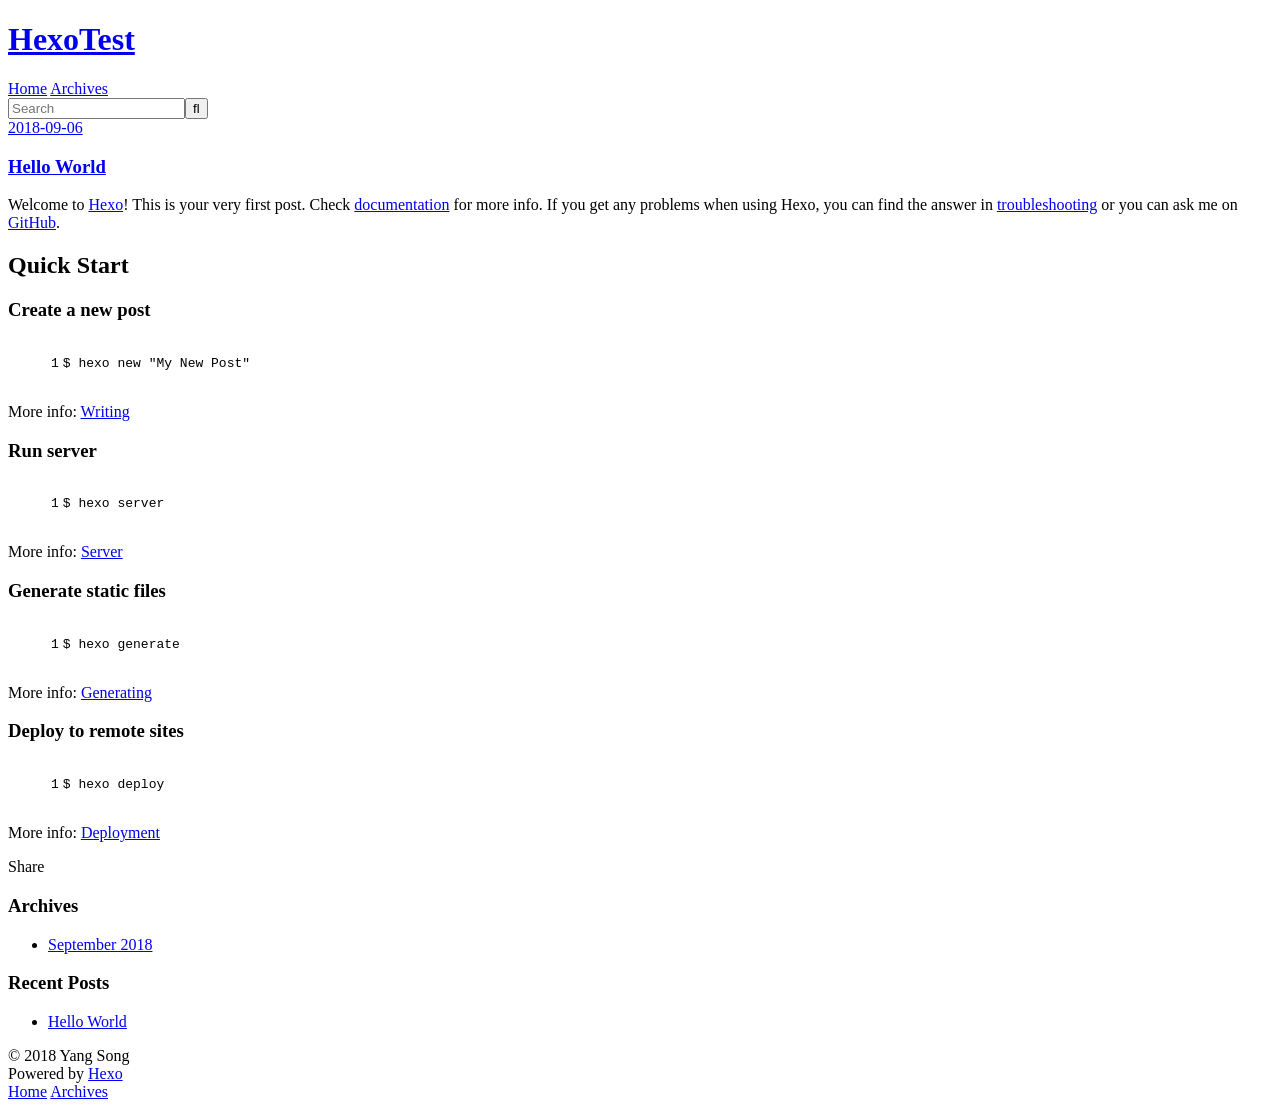
==== index.html @ 9610e52f "Site updated: 2018-09-06 17:56:39" ====
<!DOCTYPE html>
<html>
<head>
  <meta charset="utf-8">
  

  
  <title>HexoTest</title>
  <meta name="viewport" content="width=device-width, initial-scale=1, maximum-scale=1">
  <meta property="og:type" content="website">
<meta property="og:title" content="HexoTest">
<meta property="og:url" content="http://yoursite.com/index.html">
<meta property="og:site_name" content="HexoTest">
<meta property="og:locale" content="default">
<meta name="twitter:card" content="summary">
<meta name="twitter:title" content="HexoTest">
  
    <link rel="alternate" href="/atom.xml" title="HexoTest" type="application/atom+xml">
  
  
    <link rel="icon" href="/favicon.png">
  
  
    <link href="//fonts.googleapis.com/css?family=Source+Code+Pro" rel="stylesheet" type="text/css">
  
  <link rel="stylesheet" href="/css/style.css">
</head>

<body>
  <div id="container">
    <div id="wrap">
      <header id="header">
  <div id="banner"></div>
  <div id="header-outer" class="outer">
    <div id="header-title" class="inner">
      <h1 id="logo-wrap">
        <a href="/" id="logo">HexoTest</a>
      </h1>
      
    </div>
    <div id="header-inner" class="inner">
      <nav id="main-nav">
        <a id="main-nav-toggle" class="nav-icon"></a>
        
          <a class="main-nav-link" href="/">Home</a>
        
          <a class="main-nav-link" href="/archives">Archives</a>
        
      </nav>
      <nav id="sub-nav">
        
          <a id="nav-rss-link" class="nav-icon" href="/atom.xml" title="RSS Feed"></a>
        
        <a id="nav-search-btn" class="nav-icon" title="Search"></a>
      </nav>
      <div id="search-form-wrap">
        <form action="//google.com/search" method="get" accept-charset="UTF-8" class="search-form"><input type="search" name="q" class="search-form-input" placeholder="Search"><button type="submit" class="search-form-submit">&#xF002;</button><input type="hidden" name="sitesearch" value="http://yoursite.com"></form>
      </div>
    </div>
  </div>
</header>
      <div class="outer">
        <section id="main">
  
    <article id="post-hello-world" class="article article-type-post" itemscope itemprop="blogPost">
  <div class="article-meta">
    <a href="/2018/09/06/hello-world/" class="article-date">
  <time datetime="2018-09-06T09:33:20.088Z" itemprop="datePublished">2018-09-06</time>
</a>
    
  </div>
  <div class="article-inner">
    
    
      <header class="article-header">
        
  
    <h1 itemprop="name">
      <a class="article-title" href="/2018/09/06/hello-world/">Hello World</a>
    </h1>
  

      </header>
    
    <div class="article-entry" itemprop="articleBody">
      
        <p>Welcome to <a href="https://hexo.io/" target="_blank" rel="noopener">Hexo</a>! This is your very first post. Check <a href="https://hexo.io/docs/" target="_blank" rel="noopener">documentation</a> for more info. If you get any problems when using Hexo, you can find the answer in <a href="https://hexo.io/docs/troubleshooting.html" target="_blank" rel="noopener">troubleshooting</a> or you can ask me on <a href="https://github.com/hexojs/hexo/issues" target="_blank" rel="noopener">GitHub</a>.</p>
<h2 id="Quick-Start"><a href="#Quick-Start" class="headerlink" title="Quick Start"></a>Quick Start</h2><h3 id="Create-a-new-post"><a href="#Create-a-new-post" class="headerlink" title="Create a new post"></a>Create a new post</h3><figure class="highlight bash"><table><tr><td class="gutter"><pre><span class="line">1</span><br></pre></td><td class="code"><pre><span class="line">$ hexo new <span class="string">"My New Post"</span></span><br></pre></td></tr></table></figure>
<p>More info: <a href="https://hexo.io/docs/writing.html" target="_blank" rel="noopener">Writing</a></p>
<h3 id="Run-server"><a href="#Run-server" class="headerlink" title="Run server"></a>Run server</h3><figure class="highlight bash"><table><tr><td class="gutter"><pre><span class="line">1</span><br></pre></td><td class="code"><pre><span class="line">$ hexo server</span><br></pre></td></tr></table></figure>
<p>More info: <a href="https://hexo.io/docs/server.html" target="_blank" rel="noopener">Server</a></p>
<h3 id="Generate-static-files"><a href="#Generate-static-files" class="headerlink" title="Generate static files"></a>Generate static files</h3><figure class="highlight bash"><table><tr><td class="gutter"><pre><span class="line">1</span><br></pre></td><td class="code"><pre><span class="line">$ hexo generate</span><br></pre></td></tr></table></figure>
<p>More info: <a href="https://hexo.io/docs/generating.html" target="_blank" rel="noopener">Generating</a></p>
<h3 id="Deploy-to-remote-sites"><a href="#Deploy-to-remote-sites" class="headerlink" title="Deploy to remote sites"></a>Deploy to remote sites</h3><figure class="highlight bash"><table><tr><td class="gutter"><pre><span class="line">1</span><br></pre></td><td class="code"><pre><span class="line">$ hexo deploy</span><br></pre></td></tr></table></figure>
<p>More info: <a href="https://hexo.io/docs/deployment.html" target="_blank" rel="noopener">Deployment</a></p>

      
    </div>
    <footer class="article-footer">
      <a data-url="http://yoursite.com/2018/09/06/hello-world/" data-id="cjlqed3cf0000m0ukn8zq9hd7" class="article-share-link">Share</a>
      
      
    </footer>
  </div>
  
</article>


  


</section>
        
          <aside id="sidebar">
  
    

  
    

  
    
  
    
  <div class="widget-wrap">
    <h3 class="widget-title">Archives</h3>
    <div class="widget">
      <ul class="archive-list"><li class="archive-list-item"><a class="archive-list-link" href="/archives/2018/09/">September 2018</a></li></ul>
    </div>
  </div>


  
    
  <div class="widget-wrap">
    <h3 class="widget-title">Recent Posts</h3>
    <div class="widget">
      <ul>
        
          <li>
            <a href="/2018/09/06/hello-world/">Hello World</a>
          </li>
        
      </ul>
    </div>
  </div>

  
</aside>
        
      </div>
      <footer id="footer">
  
  <div class="outer">
    <div id="footer-info" class="inner">
      &copy; 2018 Yang Song<br>
      Powered by <a href="http://hexo.io/" target="_blank">Hexo</a>
    </div>
  </div>
</footer>
    </div>
    <nav id="mobile-nav">
  
    <a href="/" class="mobile-nav-link">Home</a>
  
    <a href="/archives" class="mobile-nav-link">Archives</a>
  
</nav>
    

<script src="//ajax.googleapis.com/ajax/libs/jquery/2.0.3/jquery.min.js"></script>


  <link rel="stylesheet" href="/fancybox/jquery.fancybox.css">
  <script src="/fancybox/jquery.fancybox.pack.js"></script>


<script src="/js/script.js"></script>



  </div>
</body>
</html>
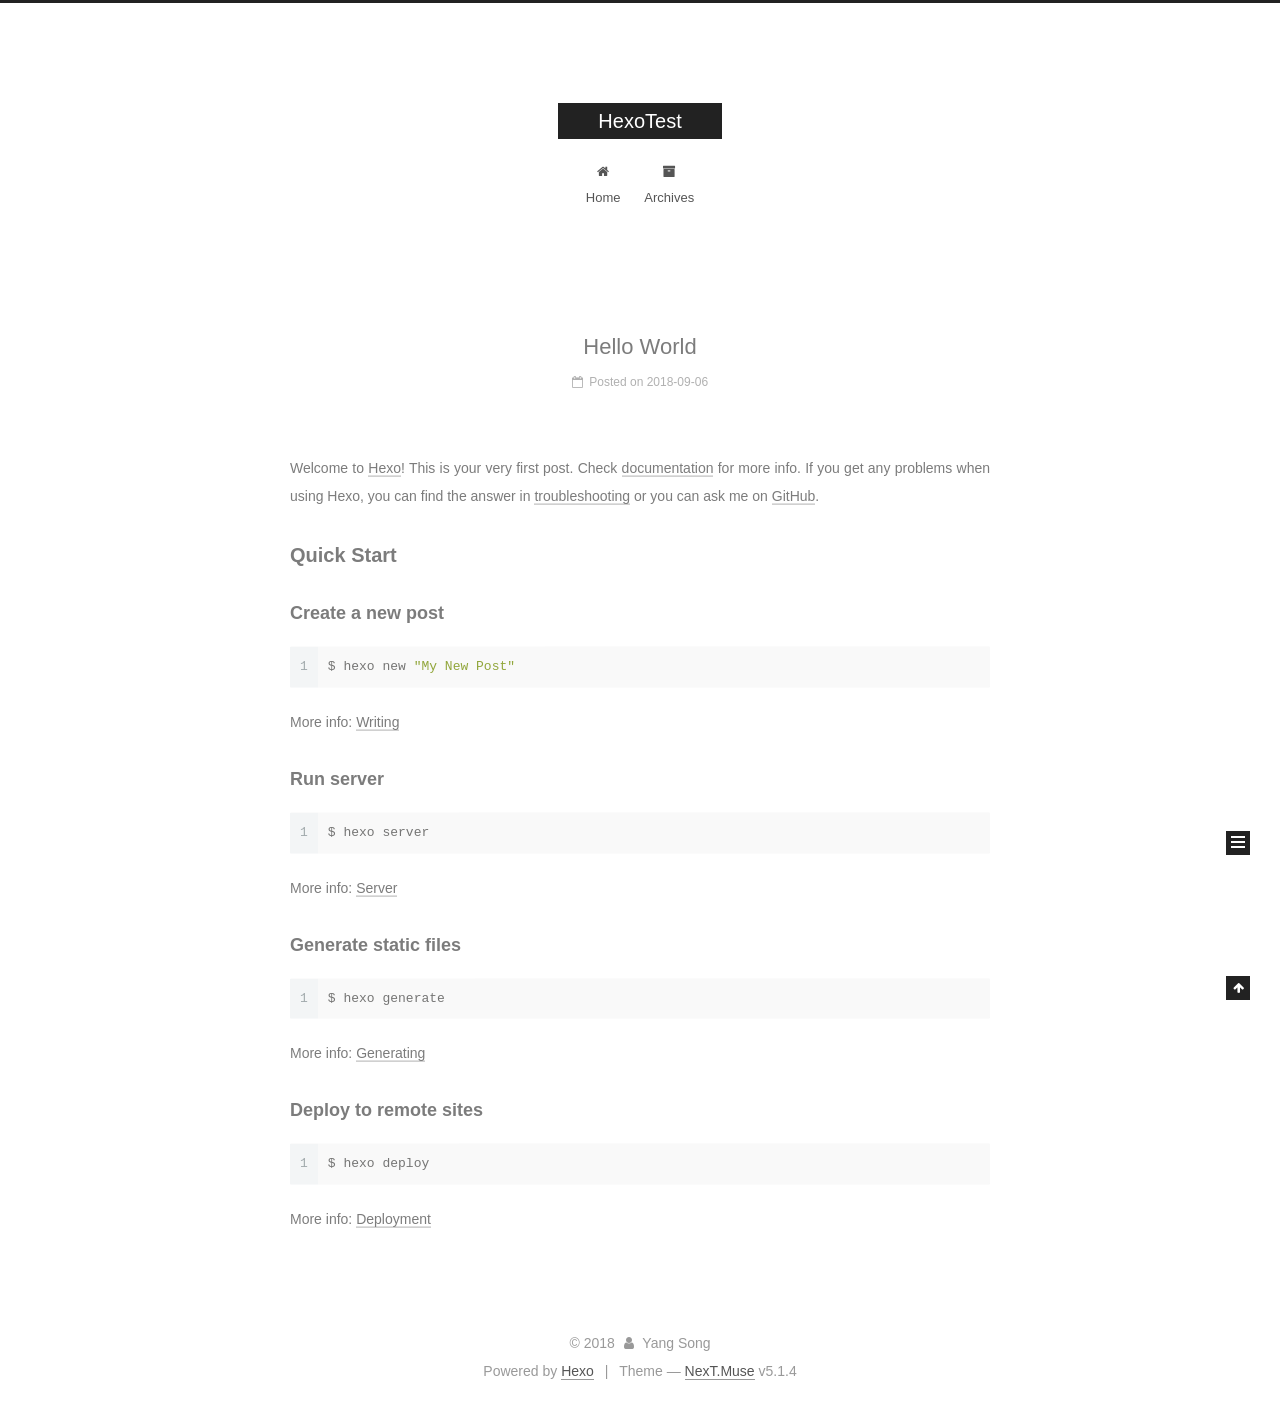
==== commit bf7e9d87: "Site updated: 2018-09-06 18:01:50" ====
--- a/index.html
+++ b/index.html
@@ -1,90 +1,306 @@
 <!DOCTYPE html>
-<html>
+
+
+
+  
+
+
+<html class="theme-next muse use-motion" lang="">
 <head>
-  <meta charset="utf-8">
-  
-
-  
-  <title>HexoTest</title>
-  <meta name="viewport" content="width=device-width, initial-scale=1, maximum-scale=1">
-  <meta property="og:type" content="website">
+  <meta charset="UTF-8"/>
+<meta http-equiv="X-UA-Compatible" content="IE=edge" />
+<meta name="viewport" content="width=device-width, initial-scale=1, maximum-scale=1"/>
+<meta name="theme-color" content="#222">
+
+
+
+
+
+
+
+
+
+<meta http-equiv="Cache-Control" content="no-transform" />
+<meta http-equiv="Cache-Control" content="no-siteapp" />
+
+
+
+
+
+
+
+
+
+
+
+
+
+
+
+
+  
+  
+  <link href="/lib/fancybox/source/jquery.fancybox.css?v=2.1.5" rel="stylesheet" type="text/css" />
+
+
+
+
+
+
+
+<link href="/lib/font-awesome/css/font-awesome.min.css?v=4.6.2" rel="stylesheet" type="text/css" />
+
+<link href="/css/main.css?v=5.1.4" rel="stylesheet" type="text/css" />
+
+
+  <link rel="apple-touch-icon" sizes="180x180" href="/images/apple-touch-icon-next.png?v=5.1.4">
+
+
+  <link rel="icon" type="image/png" sizes="32x32" href="/images/favicon-32x32-next.png?v=5.1.4">
+
+
+  <link rel="icon" type="image/png" sizes="16x16" href="/images/favicon-16x16-next.png?v=5.1.4">
+
+
+  <link rel="mask-icon" href="/images/logo.svg?v=5.1.4" color="#222">
+
+
+
+
+
+  <meta name="keywords" content="Hexo, NexT" />
+
+
+
+
+
+
+
+
+
+
+<meta property="og:type" content="website">
 <meta property="og:title" content="HexoTest">
 <meta property="og:url" content="http://yoursite.com/index.html">
 <meta property="og:site_name" content="HexoTest">
 <meta property="og:locale" content="default">
 <meta name="twitter:card" content="summary">
 <meta name="twitter:title" content="HexoTest">
-  
-    <link rel="alternate" href="/atom.xml" title="HexoTest" type="application/atom+xml">
-  
-  
-    <link rel="icon" href="/favicon.png">
-  
-  
-    <link href="//fonts.googleapis.com/css?family=Source+Code+Pro" rel="stylesheet" type="text/css">
-  
-  <link rel="stylesheet" href="/css/style.css">
+
+
+
+<script type="text/javascript" id="hexo.configurations">
+  var NexT = window.NexT || {};
+  var CONFIG = {
+    root: '/',
+    scheme: 'Muse',
+    version: '5.1.4',
+    sidebar: {"position":"left","display":"post","offset":12,"b2t":false,"scrollpercent":false,"onmobile":false},
+    fancybox: true,
+    tabs: true,
+    motion: {"enable":true,"async":false,"transition":{"post_block":"fadeIn","post_header":"slideDownIn","post_body":"slideDownIn","coll_header":"slideLeftIn","sidebar":"slideUpIn"}},
+    duoshuo: {
+      userId: '0',
+      author: 'Author'
+    },
+    algolia: {
+      applicationID: '',
+      apiKey: '',
+      indexName: '',
+      hits: {"per_page":10},
+      labels: {"input_placeholder":"Search for Posts","hits_empty":"We didn't find any results for the search: ${query}","hits_stats":"${hits} results found in ${time} ms"}
+    }
+  };
+</script>
+
+
+
+  <link rel="canonical" href="http://yoursite.com/"/>
+
+
+
+
+
+  <title>HexoTest</title>
+  
+
+
+
+
+
+
+
+
 </head>
 
-<body>
-  <div id="container">
-    <div id="wrap">
-      <header id="header">
-  <div id="banner"></div>
-  <div id="header-outer" class="outer">
-    <div id="header-title" class="inner">
-      <h1 id="logo-wrap">
-        <a href="/" id="logo">HexoTest</a>
-      </h1>
-      
+<body itemscope itemtype="http://schema.org/WebPage" lang="default">
+
+  
+  
+    
+  
+
+  <div class="container sidebar-position-left 
+  page-home">
+    <div class="headband"></div>
+
+    <header id="header" class="header" itemscope itemtype="http://schema.org/WPHeader">
+      <div class="header-inner"><div class="site-brand-wrapper">
+  <div class="site-meta ">
+    
+
+    <div class="custom-logo-site-title">
+      <a href="/"  class="brand" rel="start">
+        <span class="logo-line-before"><i></i></span>
+        <span class="site-title">HexoTest</span>
+        <span class="logo-line-after"><i></i></span>
+      </a>
     </div>
-    <div id="header-inner" class="inner">
-      <nav id="main-nav">
-        <a id="main-nav-toggle" class="nav-icon"></a>
-        
-          <a class="main-nav-link" href="/">Home</a>
-        
-          <a class="main-nav-link" href="/archives">Archives</a>
-        
-      </nav>
-      <nav id="sub-nav">
-        
-          <a id="nav-rss-link" class="nav-icon" href="/atom.xml" title="RSS Feed"></a>
-        
-        <a id="nav-search-btn" class="nav-icon" title="Search"></a>
-      </nav>
-      <div id="search-form-wrap">
-        <form action="//google.com/search" method="get" accept-charset="UTF-8" class="search-form"><input type="search" name="q" class="search-form-input" placeholder="Search"><button type="submit" class="search-form-submit">&#xF002;</button><input type="hidden" name="sitesearch" value="http://yoursite.com"></form>
-      </div>
-    </div>
+      
+        <p class="site-subtitle"></p>
+      
   </div>
-</header>
-      <div class="outer">
-        <section id="main">
-  
-    <article id="post-hello-world" class="article article-type-post" itemscope itemprop="blogPost">
-  <div class="article-meta">
-    <a href="/2018/09/06/hello-world/" class="article-date">
-  <time datetime="2018-09-06T09:33:20.088Z" itemprop="datePublished">2018-09-06</time>
-</a>
-    
+
+  <div class="site-nav-toggle">
+    <button>
+      <span class="btn-bar"></span>
+      <span class="btn-bar"></span>
+      <span class="btn-bar"></span>
+    </button>
   </div>
-  <div class="article-inner">
-    
-    
-      <header class="article-header">
-        
-  
-    <h1 itemprop="name">
-      <a class="article-title" href="/2018/09/06/hello-world/">Hello World</a>
-    </h1>
-  
-
+</div>
+
+<nav class="site-nav">
+  
+
+  
+    <ul id="menu" class="menu">
+      
+        
+        <li class="menu-item menu-item-home">
+          <a href="/" rel="section">
+            
+              <i class="menu-item-icon fa fa-fw fa-home"></i> <br />
+            
+            Home
+          </a>
+        </li>
+      
+        
+        <li class="menu-item menu-item-archives">
+          <a href="/archives/" rel="section">
+            
+              <i class="menu-item-icon fa fa-fw fa-archive"></i> <br />
+            
+            Archives
+          </a>
+        </li>
+      
+
+      
+    </ul>
+  
+
+  
+</nav>
+
+
+
+ </div>
+    </header>
+
+    <main id="main" class="main">
+      <div class="main-inner">
+        <div class="content-wrap">
+          <div id="content" class="content">
+            
+  <section id="posts" class="posts-expand">
+    
+      
+
+  
+
+  
+  
+  
+
+  <article class="post post-type-normal" itemscope itemtype="http://schema.org/Article">
+  
+  
+  
+  <div class="post-block">
+    <link itemprop="mainEntityOfPage" href="http://yoursite.com/2018/09/06/hello-world/">
+
+    <span hidden itemprop="author" itemscope itemtype="http://schema.org/Person">
+      <meta itemprop="name" content="Yang Song">
+      <meta itemprop="description" content="">
+      <meta itemprop="image" content="/images/avatar.gif">
+    </span>
+
+    <span hidden itemprop="publisher" itemscope itemtype="http://schema.org/Organization">
+      <meta itemprop="name" content="HexoTest">
+    </span>
+
+    
+      <header class="post-header">
+
+        
+        
+          <h1 class="post-title" itemprop="name headline">
+                
+                <a class="post-title-link" href="/2018/09/06/hello-world/" itemprop="url">Hello World</a></h1>
+        
+
+        <div class="post-meta">
+          <span class="post-time">
+            
+              <span class="post-meta-item-icon">
+                <i class="fa fa-calendar-o"></i>
+              </span>
+              
+                <span class="post-meta-item-text">Posted on</span>
+              
+              <time title="Post created" itemprop="dateCreated datePublished" datetime="2018-09-06T17:33:20+08:00">
+                2018-09-06
+              </time>
+            
+
+            
+
+            
+          </span>
+
+          
+
+          
+            
+          
+
+          
+          
+
+          
+
+          
+
+          
+
+        </div>
       </header>
     
-    <div class="article-entry" itemprop="articleBody">
-      
-        <p>Welcome to <a href="https://hexo.io/" target="_blank" rel="noopener">Hexo</a>! This is your very first post. Check <a href="https://hexo.io/docs/" target="_blank" rel="noopener">documentation</a> for more info. If you get any problems when using Hexo, you can find the answer in <a href="https://hexo.io/docs/troubleshooting.html" target="_blank" rel="noopener">troubleshooting</a> or you can ask me on <a href="https://github.com/hexojs/hexo/issues" target="_blank" rel="noopener">GitHub</a>.</p>
+
+    
+    
+    
+    <div class="post-body" itemprop="articleBody">
+
+      
+      
+
+      
+        
+          
+            <p>Welcome to <a href="https://hexo.io/" target="_blank" rel="noopener">Hexo</a>! This is your very first post. Check <a href="https://hexo.io/docs/" target="_blank" rel="noopener">documentation</a> for more info. If you get any problems when using Hexo, you can find the answer in <a href="https://hexo.io/docs/troubleshooting.html" target="_blank" rel="noopener">troubleshooting</a> or you can ask me on <a href="https://github.com/hexojs/hexo/issues" target="_blank" rel="noopener">GitHub</a>.</p>
 <h2 id="Quick-Start"><a href="#Quick-Start" class="headerlink" title="Quick Start"></a>Quick Start</h2><h3 id="Create-a-new-post"><a href="#Create-a-new-post" class="headerlink" title="Create a new post"></a>Create a new post</h3><figure class="highlight bash"><table><tr><td class="gutter"><pre><span class="line">1</span><br></pre></td><td class="code"><pre><span class="line">$ hexo new <span class="string">"My New Post"</span></span><br></pre></td></tr></table></figure>
 <p>More info: <a href="https://hexo.io/docs/writing.html" target="_blank" rel="noopener">Writing</a></p>
 <h3 id="Run-server"><a href="#Run-server" class="headerlink" title="Run server"></a>Run server</h3><figure class="highlight bash"><table><tr><td class="gutter"><pre><span class="line">1</span><br></pre></td><td class="code"><pre><span class="line">$ hexo server</span><br></pre></td></tr></table></figure>
@@ -94,91 +310,307 @@
 <h3 id="Deploy-to-remote-sites"><a href="#Deploy-to-remote-sites" class="headerlink" title="Deploy to remote sites"></a>Deploy to remote sites</h3><figure class="highlight bash"><table><tr><td class="gutter"><pre><span class="line">1</span><br></pre></td><td class="code"><pre><span class="line">$ hexo deploy</span><br></pre></td></tr></table></figure>
 <p>More info: <a href="https://hexo.io/docs/deployment.html" target="_blank" rel="noopener">Deployment</a></p>
 
+          
+        
       
     </div>
-    <footer class="article-footer">
-      <a data-url="http://yoursite.com/2018/09/06/hello-world/" data-id="cjlqed3cf0000m0ukn8zq9hd7" class="article-share-link">Share</a>
-      
+    
+    
+    
+
+    
+
+    
+
+    
+
+    <footer class="post-footer">
+      
+
+      
+
+      
+
+      
+      
+        <div class="post-eof"></div>
       
     </footer>
   </div>
   
-</article>
-
-
-  
-
-
-</section>
-        
-          <aside id="sidebar">
-  
-    
-
-  
-    
-
-  
-    
-  
-    
-  <div class="widget-wrap">
-    <h3 class="widget-title">Archives</h3>
-    <div class="widget">
-      <ul class="archive-list"><li class="archive-list-item"><a class="archive-list-link" href="/archives/2018/09/">September 2018</a></li></ul>
+  
+  
+  </article>
+
+
+    
+  </section>
+
+  
+
+
+          </div>
+          
+
+
+          
+
+        </div>
+        
+          
+  
+  <div class="sidebar-toggle">
+    <div class="sidebar-toggle-line-wrap">
+      <span class="sidebar-toggle-line sidebar-toggle-line-first"></span>
+      <span class="sidebar-toggle-line sidebar-toggle-line-middle"></span>
+      <span class="sidebar-toggle-line sidebar-toggle-line-last"></span>
     </div>
   </div>
 
-
-  
-    
-  <div class="widget-wrap">
-    <h3 class="widget-title">Recent Posts</h3>
-    <div class="widget">
-      <ul>
-        
-          <li>
-            <a href="/2018/09/06/hello-world/">Hello World</a>
-          </li>
-        
-      </ul>
+  <aside id="sidebar" class="sidebar">
+    
+    <div class="sidebar-inner">
+
+      
+
+      
+
+      <section class="site-overview-wrap sidebar-panel sidebar-panel-active">
+        <div class="site-overview">
+          <div class="site-author motion-element" itemprop="author" itemscope itemtype="http://schema.org/Person">
+            
+              <p class="site-author-name" itemprop="name">Yang Song</p>
+              <p class="site-description motion-element" itemprop="description"></p>
+          </div>
+
+          <nav class="site-state motion-element">
+
+            
+              <div class="site-state-item site-state-posts">
+              
+                <a href="/archives/">
+              
+                  <span class="site-state-item-count">1</span>
+                  <span class="site-state-item-name">posts</span>
+                </a>
+              </div>
+            
+
+            
+
+            
+
+          </nav>
+
+          
+
+          
+
+          
+          
+
+          
+          
+
+          
+
+        </div>
+      </section>
+
+      
+
+      
+
     </div>
+  </aside>
+
+
+        
+      </div>
+    </main>
+
+    <footer id="footer" class="footer">
+      <div class="footer-inner">
+        <div class="copyright">&copy; <span itemprop="copyrightYear">2018</span>
+  <span class="with-love">
+    <i class="fa fa-user"></i>
+  </span>
+  <span class="author" itemprop="copyrightHolder">Yang Song</span>
+
+  
+</div>
+
+
+  <div class="powered-by">Powered by <a class="theme-link" target="_blank" href="https://hexo.io">Hexo</a></div>
+
+
+
+  <span class="post-meta-divider">|</span>
+
+
+
+  <div class="theme-info">Theme &mdash; <a class="theme-link" target="_blank" href="https://github.com/iissnan/hexo-theme-next">NexT.Muse</a> v5.1.4</div>
+
+
+
+
+        
+
+
+
+
+
+
+
+        
+      </div>
+    </footer>
+
+    
+      <div class="back-to-top">
+        <i class="fa fa-arrow-up"></i>
+        
+      </div>
+    
+
+    
+
   </div>
 
   
-</aside>
-        
-      </div>
-      <footer id="footer">
-  
-  <div class="outer">
-    <div id="footer-info" class="inner">
-      &copy; 2018 Yang Song<br>
-      Powered by <a href="http://hexo.io/" target="_blank">Hexo</a>
-    </div>
-  </div>
-</footer>
-    </div>
-    <nav id="mobile-nav">
-  
-    <a href="/" class="mobile-nav-link">Home</a>
-  
-    <a href="/archives" class="mobile-nav-link">Archives</a>
-  
-</nav>
-    
-
-<script src="//ajax.googleapis.com/ajax/libs/jquery/2.0.3/jquery.min.js"></script>
-
-
-  <link rel="stylesheet" href="/fancybox/jquery.fancybox.css">
-  <script src="/fancybox/jquery.fancybox.pack.js"></script>
-
-
-<script src="/js/script.js"></script>
-
-
-
-  </div>
+
+<script type="text/javascript">
+  if (Object.prototype.toString.call(window.Promise) !== '[object Function]') {
+    window.Promise = null;
+  }
+</script>
+
+
+
+
+
+
+
+
+
+  
+
+
+
+
+
+
+
+
+
+
+
+
+  
+  
+    <script type="text/javascript" src="/lib/jquery/index.js?v=2.1.3"></script>
+  
+
+  
+  
+    <script type="text/javascript" src="/lib/fastclick/lib/fastclick.min.js?v=1.0.6"></script>
+  
+
+  
+  
+    <script type="text/javascript" src="/lib/jquery_lazyload/jquery.lazyload.js?v=1.9.7"></script>
+  
+
+  
+  
+    <script type="text/javascript" src="/lib/velocity/velocity.min.js?v=1.2.1"></script>
+  
+
+  
+  
+    <script type="text/javascript" src="/lib/velocity/velocity.ui.min.js?v=1.2.1"></script>
+  
+
+  
+  
+    <script type="text/javascript" src="/lib/fancybox/source/jquery.fancybox.pack.js?v=2.1.5"></script>
+  
+
+
+  
+
+
+  <script type="text/javascript" src="/js/src/utils.js?v=5.1.4"></script>
+
+  <script type="text/javascript" src="/js/src/motion.js?v=5.1.4"></script>
+
+
+
+  
+  
+
+  
+
+  
+
+
+  <script type="text/javascript" src="/js/src/bootstrap.js?v=5.1.4"></script>
+
+
+
+  
+
+
+  
+
+
+
+
+	
+
+
+
+
+
+  
+
+
+
+
+
+  
+
+
+
+
+
+
+
+
+
+
+
+
+  
+
+
+
+
+
+  
+
+  
+
+  
+
+  
+  
+
+  
+
+  
+
+  
+
 </body>
-</html>+</html>
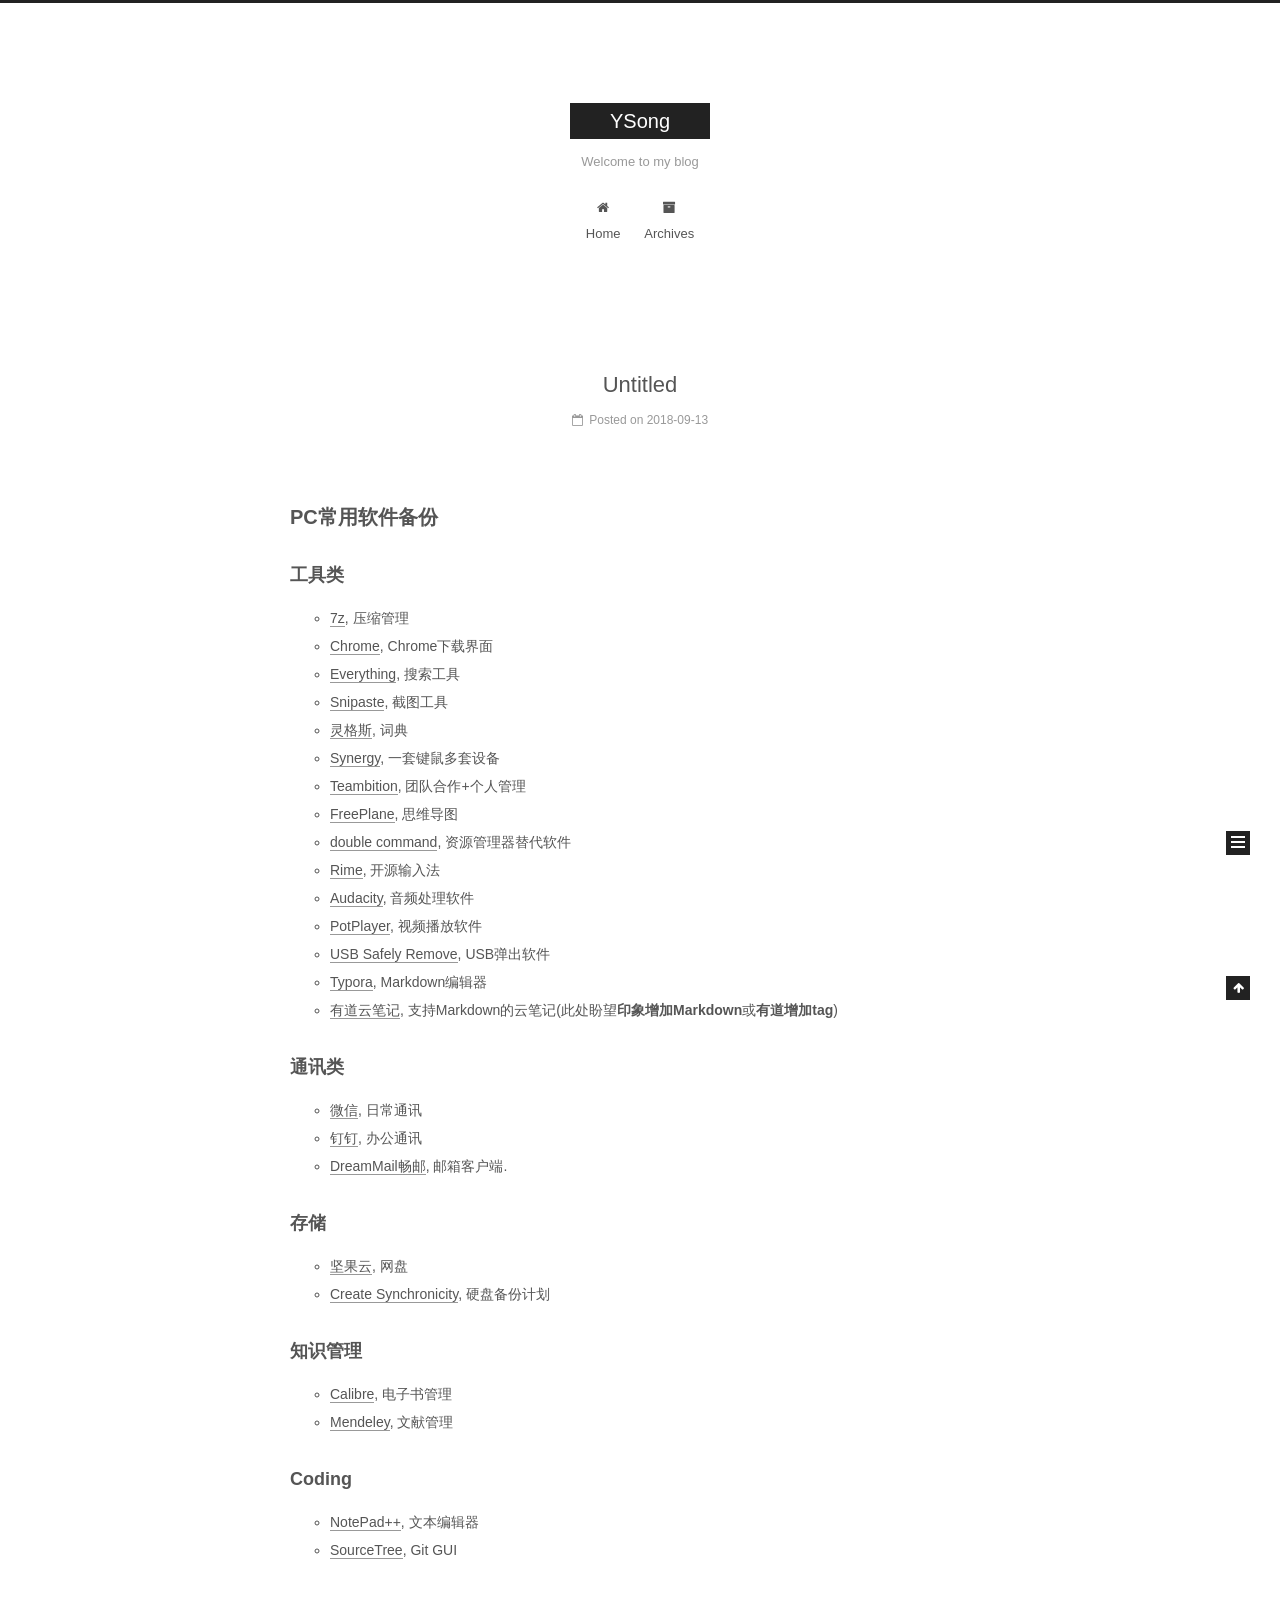
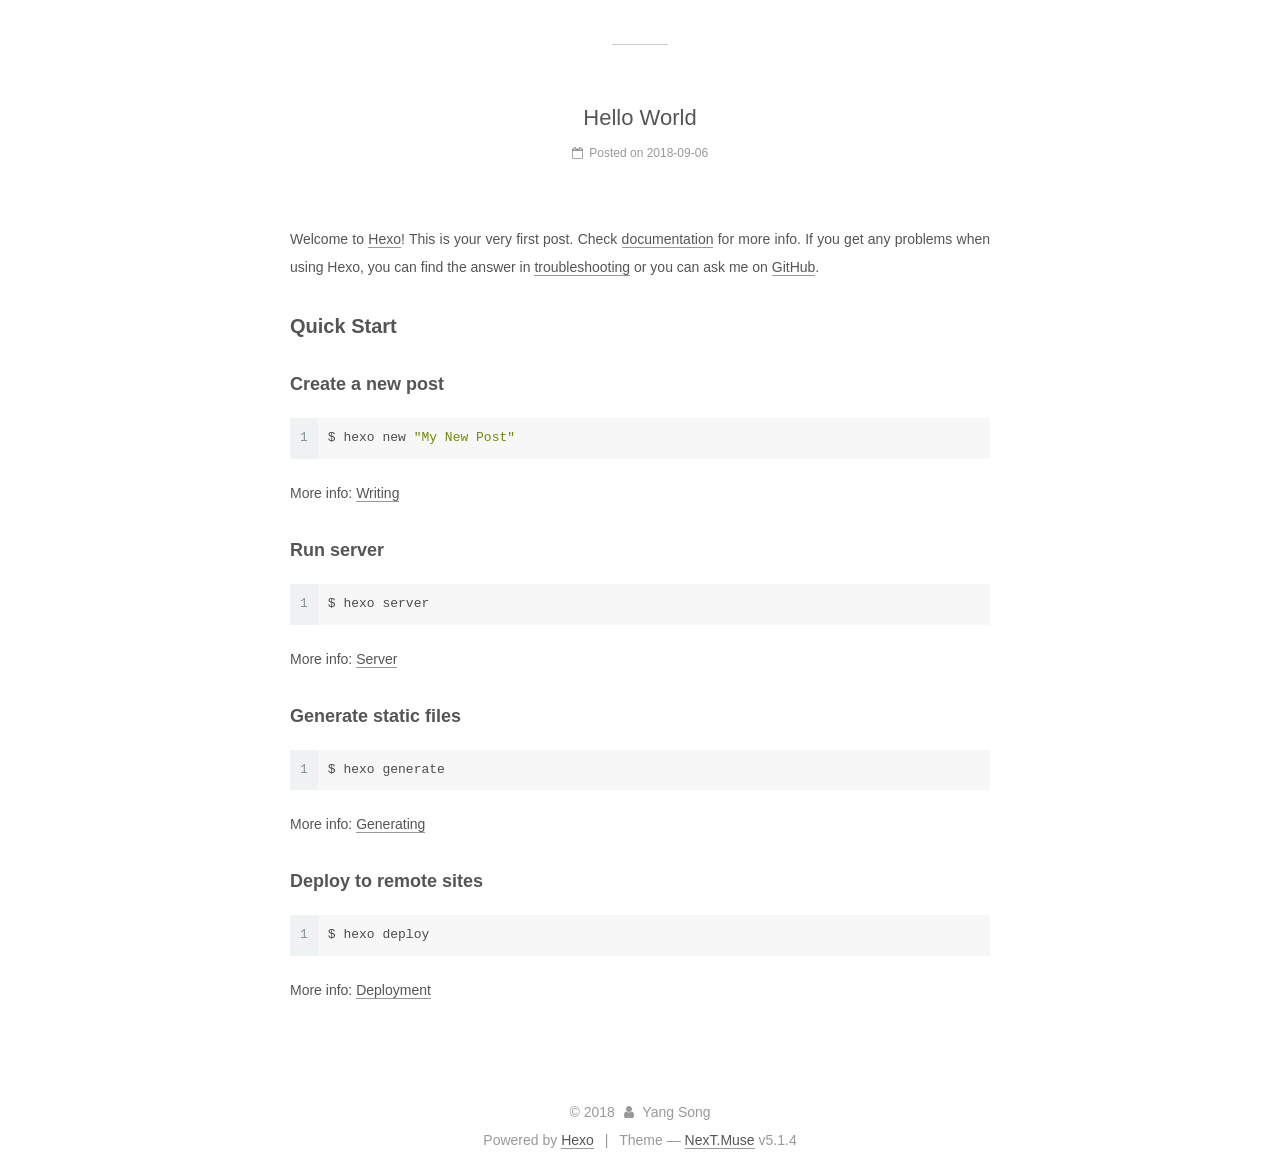
==== commit 791a0bc1: "Site updated: 2018-09-13 16:44:12" ====
--- a/index.html
+++ b/index.html
@@ -80,12 +80,12 @@
 
 
 <meta property="og:type" content="website">
-<meta property="og:title" content="HexoTest">
+<meta property="og:title" content="YSong">
 <meta property="og:url" content="http://yoursite.com/index.html">
-<meta property="og:site_name" content="HexoTest">
+<meta property="og:site_name" content="YSong">
 <meta property="og:locale" content="default">
 <meta name="twitter:card" content="summary">
-<meta name="twitter:title" content="HexoTest">
+<meta name="twitter:title" content="YSong">
 
 
 
@@ -121,7 +121,7 @@
 
 
 
-  <title>HexoTest</title>
+  <title>YSong</title>
   
 
 
@@ -152,12 +152,12 @@
     <div class="custom-logo-site-title">
       <a href="/"  class="brand" rel="start">
         <span class="logo-line-before"><i></i></span>
-        <span class="site-title">HexoTest</span>
+        <span class="site-title">YSong</span>
         <span class="logo-line-after"><i></i></span>
       </a>
     </div>
       
-        <p class="site-subtitle"></p>
+        <p class="site-subtitle">Welcome to my blog</p>
       
   </div>
 
@@ -229,7 +229,7 @@
   
   
   <div class="post-block">
-    <link itemprop="mainEntityOfPage" href="http://yoursite.com/2018/09/06/hello-world/">
+    <link itemprop="mainEntityOfPage" href="http://yoursite.com/2018/09/13/常用软件备份/">
 
     <span hidden itemprop="author" itemscope itemtype="http://schema.org/Person">
       <meta itemprop="name" content="Yang Song">
@@ -238,7 +238,160 @@
     </span>
 
     <span hidden itemprop="publisher" itemscope itemtype="http://schema.org/Organization">
-      <meta itemprop="name" content="HexoTest">
+      <meta itemprop="name" content="YSong">
+    </span>
+
+    
+      <header class="post-header">
+
+        
+        
+          <h1 class="post-title" itemprop="name headline">
+                
+                <a class="post-title-link" href="/2018/09/13/常用软件备份/" itemprop="url">Untitled</a></h1>
+        
+
+        <div class="post-meta">
+          <span class="post-time">
+            
+              <span class="post-meta-item-icon">
+                <i class="fa fa-calendar-o"></i>
+              </span>
+              
+                <span class="post-meta-item-text">Posted on</span>
+              
+              <time title="Post created" itemprop="dateCreated datePublished" datetime="2018-09-13T16:05:11+08:00">
+                2018-09-13
+              </time>
+            
+
+            
+
+            
+          </span>
+
+          
+
+          
+            
+          
+
+          
+          
+
+          
+
+          
+
+          
+
+        </div>
+      </header>
+    
+
+    
+    
+    
+    <div class="post-body" itemprop="articleBody">
+
+      
+      
+
+      
+        
+          
+            <h2 id="PC常用软件备份"><a href="#PC常用软件备份" class="headerlink" title="PC常用软件备份"></a>PC常用软件备份</h2><h3 id="工具类"><a href="#工具类" class="headerlink" title="工具类"></a>工具类</h3><ul>
+<li><a href="https://www.7-zip.org/" target="_blank" rel="noopener">7z</a>, 压缩管理</li>
+<li><a href="https://www.zhihu.com/question/19981495" target="_blank" rel="noopener">Chrome</a>, Chrome下载界面</li>
+<li><a href="https://www.voidtools.com/" target="_blank" rel="noopener">Everything</a>,  搜索工具</li>
+<li><a href="https://zh.snipaste.com/" target="_blank" rel="noopener">Snipaste</a>, 截图工具</li>
+<li><a href="http://www.lingoes.cn/" target="_blank" rel="noopener">灵格斯</a>, 词典</li>
+<li><a href="https://symless.com/synergy" target="_blank" rel="noopener">Synergy</a>, 一套键鼠多套设备</li>
+<li><a href="https://www.teambition.com/" target="_blank" rel="noopener">Teambition</a>, 团队合作+个人管理</li>
+<li><a href="https://www.freeplane.org/wiki/index.php/Home" target="_blank" rel="noopener">FreePlane</a>, 思维导图</li>
+<li><a href="http://doublecommand.sourceforge.net/" target="_blank" rel="noopener">double command</a>, 资源管理器替代软件</li>
+<li><a href="https://rime.im/" target="_blank" rel="noopener">Rime</a>, 开源输入法</li>
+<li><a href="https://www.audacityteam.org/" target="_blank" rel="noopener">Audacity</a>, 音频处理软件</li>
+<li><a href="https://potplayer.daum.net/" target="_blank" rel="noopener">PotPlayer</a>, 视频播放软件</li>
+<li><a href="https://safelyremove.com/index.htm" target="_blank" rel="noopener">USB Safely Remove</a>, USB弹出软件</li>
+<li><a href="https://typora.io/" target="_blank" rel="noopener">Typora</a>, Markdown编辑器</li>
+<li><a href="https://note.youdao.com/" target="_blank" rel="noopener">有道云笔记</a>, 支持Markdown的云笔记(此处盼望<strong>印象增加Markdown</strong>或<strong>有道增加tag</strong>)</li>
+</ul>
+<h3 id="通讯类"><a href="#通讯类" class="headerlink" title="通讯类"></a>通讯类</h3><ul>
+<li><a href="https://pc.weixin.qq.com/" target="_blank" rel="noopener">微信</a>, 日常通讯</li>
+<li><a href="https://www.dingtalk.com/" target="_blank" rel="noopener">钉钉</a>, 办公通讯</li>
+<li><a href="http://www.cy-email.com/" target="_blank" rel="noopener">DreamMail畅邮</a>, 邮箱客户端.</li>
+</ul>
+<h3 id="存储"><a href="#存储" class="headerlink" title="存储"></a>存储</h3><ul>
+<li><a href="https://www.jianguoyun.com/" target="_blank" rel="noopener">坚果云</a>, 网盘</li>
+<li><a href="http://synchronicity.sourceforge.net/" target="_blank" rel="noopener">Create Synchronicity</a>, 硬盘备份计划</li>
+</ul>
+<h3 id="知识管理"><a href="#知识管理" class="headerlink" title="知识管理"></a>知识管理</h3><ul>
+<li><a href="https://calibre-ebook.com/" target="_blank" rel="noopener">Calibre</a>, 电子书管理</li>
+<li><a href="https://www.mendeley.com/" target="_blank" rel="noopener">Mendeley</a>, 文献管理</li>
+</ul>
+<h3 id="Coding"><a href="#Coding" class="headerlink" title="Coding"></a>Coding</h3><ul>
+<li><a href="https://notepad-plus-plus.org/download/v7.5.8.html" target="_blank" rel="noopener">NotePad++</a>, 文本编辑器</li>
+<li><a href="https://www.sourcetreeapp.com/" target="_blank" rel="noopener">SourceTree</a>, Git GUI</li>
+</ul>
+
+          
+        
+      
+    </div>
+    
+    
+    
+
+    
+
+    
+
+    
+
+    <footer class="post-footer">
+      
+
+      
+
+      
+
+      
+      
+        <div class="post-eof"></div>
+      
+    </footer>
+  </div>
+  
+  
+  
+  </article>
+
+
+    
+      
+
+  
+
+  
+  
+  
+
+  <article class="post post-type-normal" itemscope itemtype="http://schema.org/Article">
+  
+  
+  
+  <div class="post-block">
+    <link itemprop="mainEntityOfPage" href="http://yoursite.com/2018/09/06/hello-world/">
+
+    <span hidden itemprop="author" itemscope itemtype="http://schema.org/Person">
+      <meta itemprop="name" content="Yang Song">
+      <meta itemprop="description" content="">
+      <meta itemprop="image" content="/images/avatar.gif">
+    </span>
+
+    <span hidden itemprop="publisher" itemscope itemtype="http://schema.org/Organization">
+      <meta itemprop="name" content="YSong">
     </span>
 
     
@@ -390,7 +543,7 @@
               
                 <a href="/archives/">
               
-                  <span class="site-state-item-count">1</span>
+                  <span class="site-state-item-count">2</span>
                   <span class="site-state-item-name">posts</span>
                 </a>
               </div>
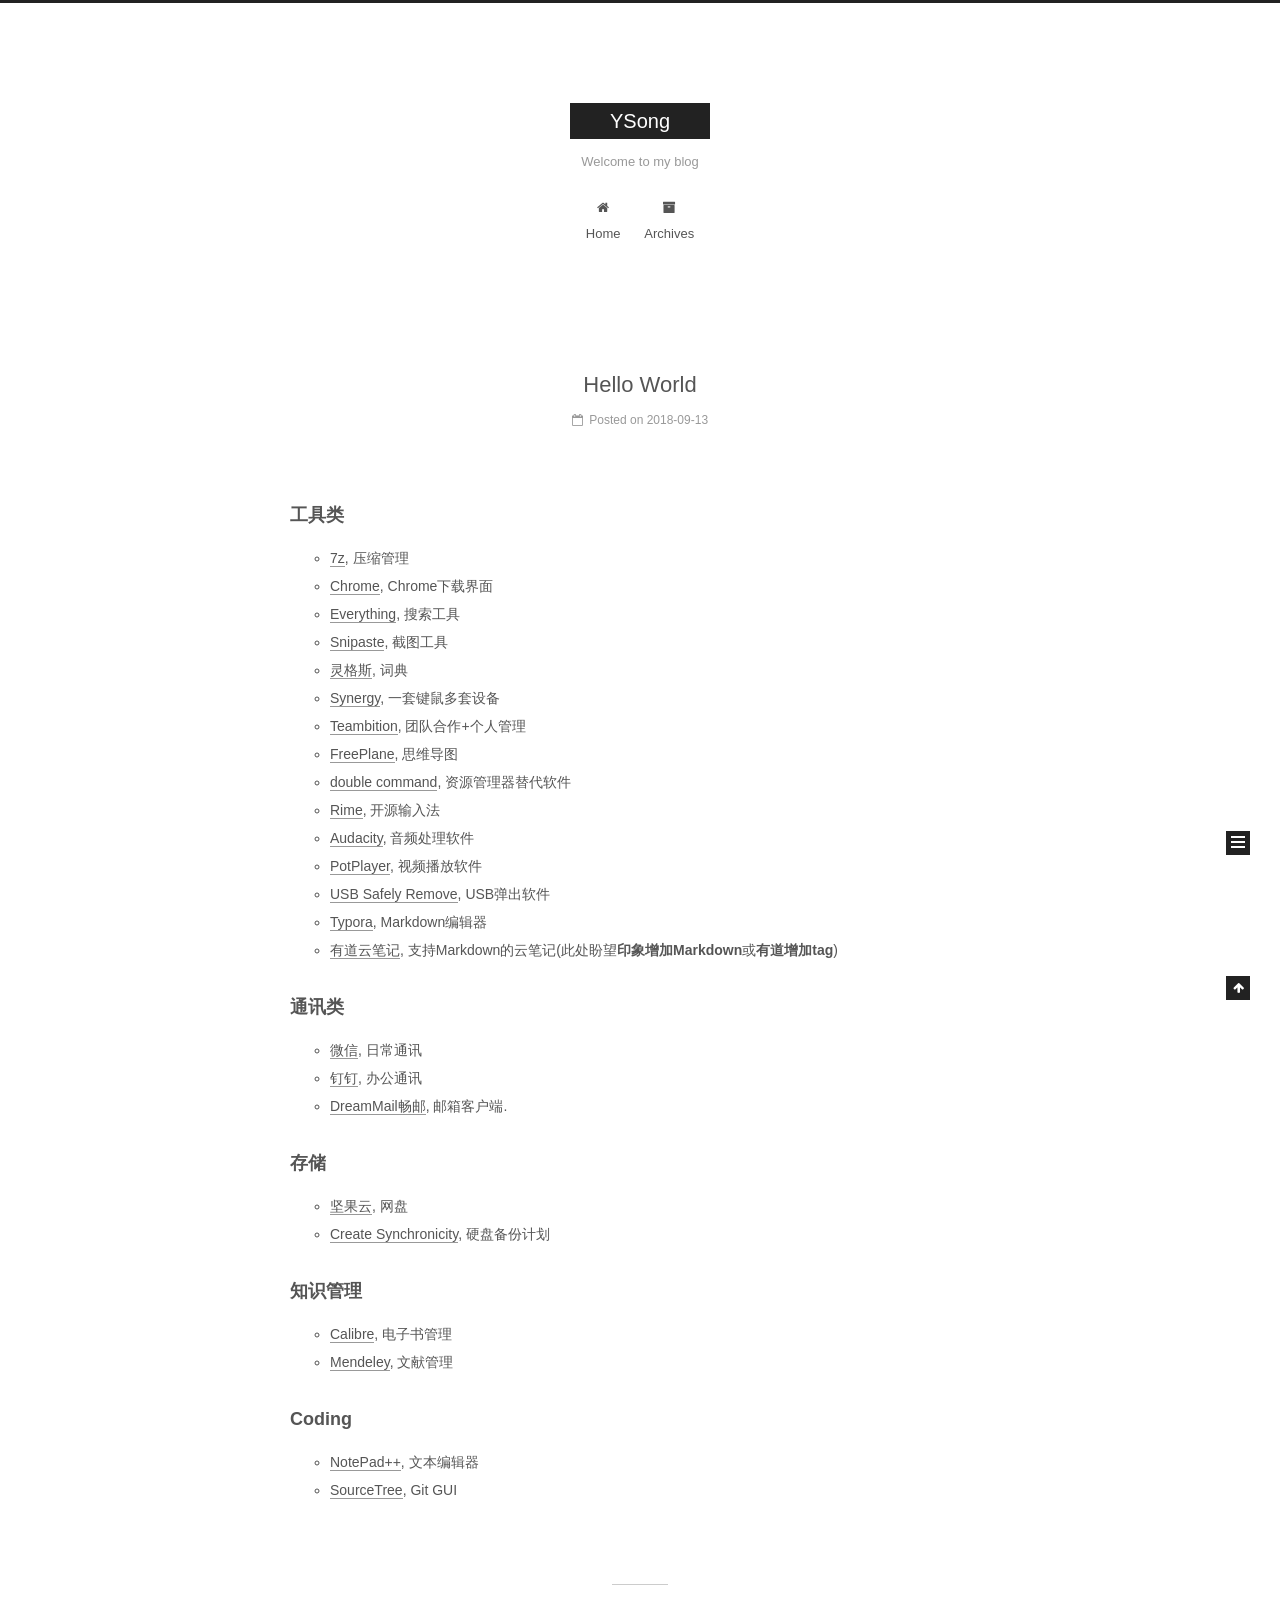
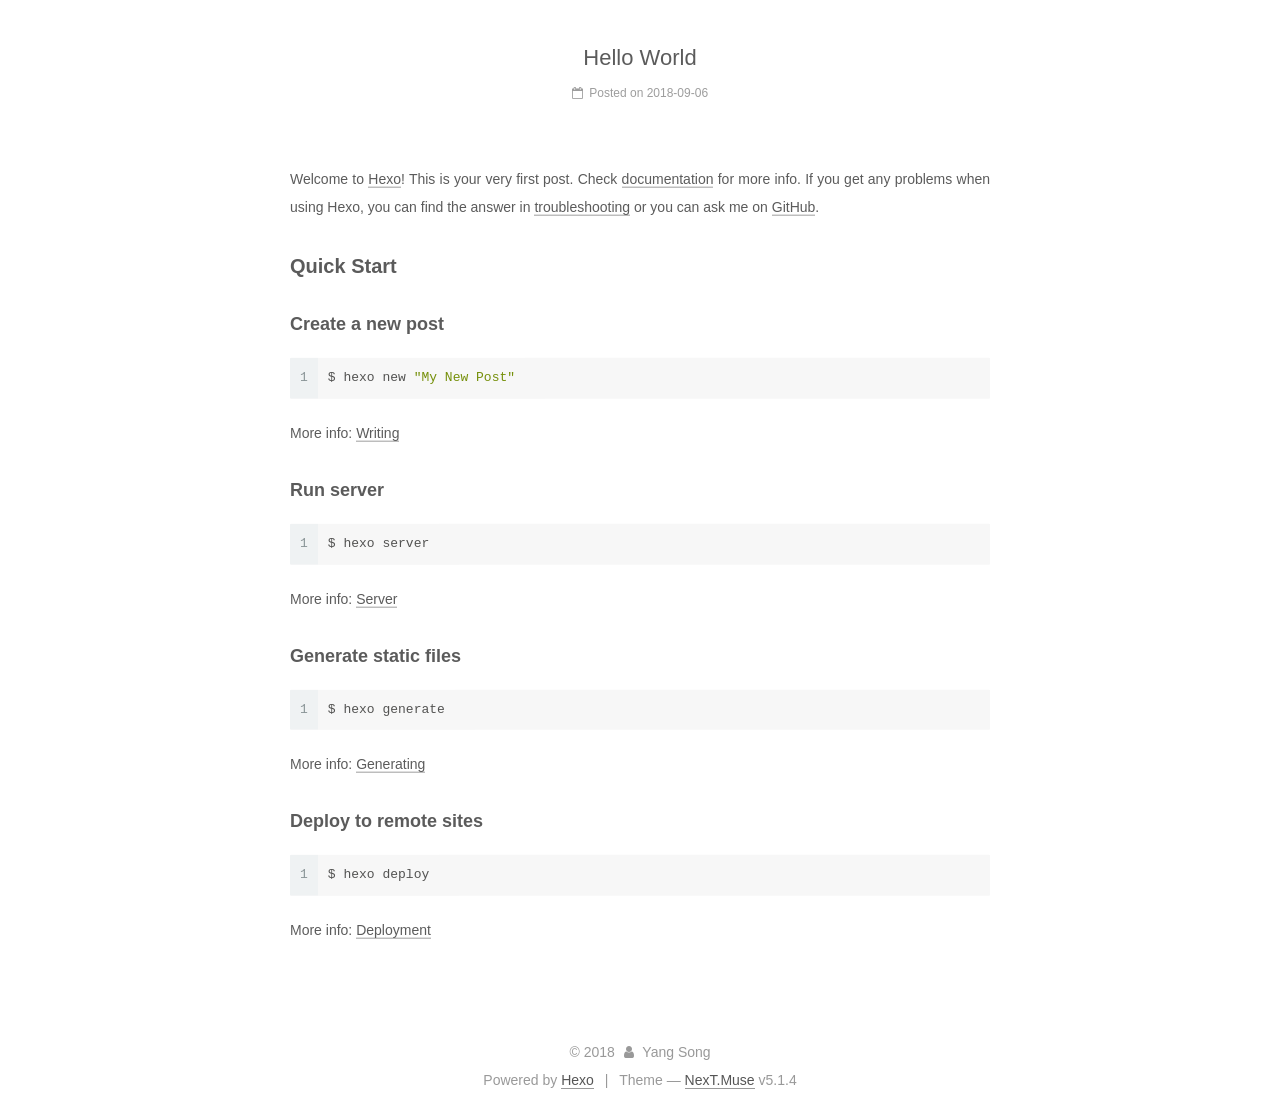
==== commit e2c89c27: "Site updated: 2018-09-13 16:54:14" ====
--- a/index.html
+++ b/index.html
@@ -79,13 +79,16 @@
 
 
 
+<meta name="description" content="blablablablabla">
 <meta property="og:type" content="website">
 <meta property="og:title" content="YSong">
 <meta property="og:url" content="http://yoursite.com/index.html">
 <meta property="og:site_name" content="YSong">
+<meta property="og:description" content="blablablablabla">
 <meta property="og:locale" content="default">
 <meta name="twitter:card" content="summary">
 <meta name="twitter:title" content="YSong">
+<meta name="twitter:description" content="blablablablabla">
 
 
 
@@ -229,7 +232,7 @@
   
   
   <div class="post-block">
-    <link itemprop="mainEntityOfPage" href="http://yoursite.com/2018/09/13/常用软件备份/">
+    <link itemprop="mainEntityOfPage" href="http://yoursite.com/2018/09/13/PC常用软件备份/">
 
     <span hidden itemprop="author" itemscope itemtype="http://schema.org/Person">
       <meta itemprop="name" content="Yang Song">
@@ -248,7 +251,7 @@
         
           <h1 class="post-title" itemprop="name headline">
                 
-                <a class="post-title-link" href="/2018/09/13/常用软件备份/" itemprop="url">Untitled</a></h1>
+                <a class="post-title-link" href="/2018/09/13/PC常用软件备份/" itemprop="url">Hello World</a></h1>
         
 
         <div class="post-meta">
@@ -300,7 +303,7 @@
       
         
           
-            <h2 id="PC常用软件备份"><a href="#PC常用软件备份" class="headerlink" title="PC常用软件备份"></a>PC常用软件备份</h2><h3 id="工具类"><a href="#工具类" class="headerlink" title="工具类"></a>工具类</h3><ul>
+            <h3 id="工具类"><a href="#工具类" class="headerlink" title="工具类"></a>工具类</h3><ul>
 <li><a href="https://www.7-zip.org/" target="_blank" rel="noopener">7z</a>, 压缩管理</li>
 <li><a href="https://www.zhihu.com/question/19981495" target="_blank" rel="noopener">Chrome</a>, Chrome下载界面</li>
 <li><a href="https://www.voidtools.com/" target="_blank" rel="noopener">Everything</a>,  搜索工具</li>
@@ -533,7 +536,7 @@
           <div class="site-author motion-element" itemprop="author" itemscope itemtype="http://schema.org/Person">
             
               <p class="site-author-name" itemprop="name">Yang Song</p>
-              <p class="site-description motion-element" itemprop="description"></p>
+              <p class="site-description motion-element" itemprop="description">blablablablabla</p>
           </div>
 
           <nav class="site-state motion-element">
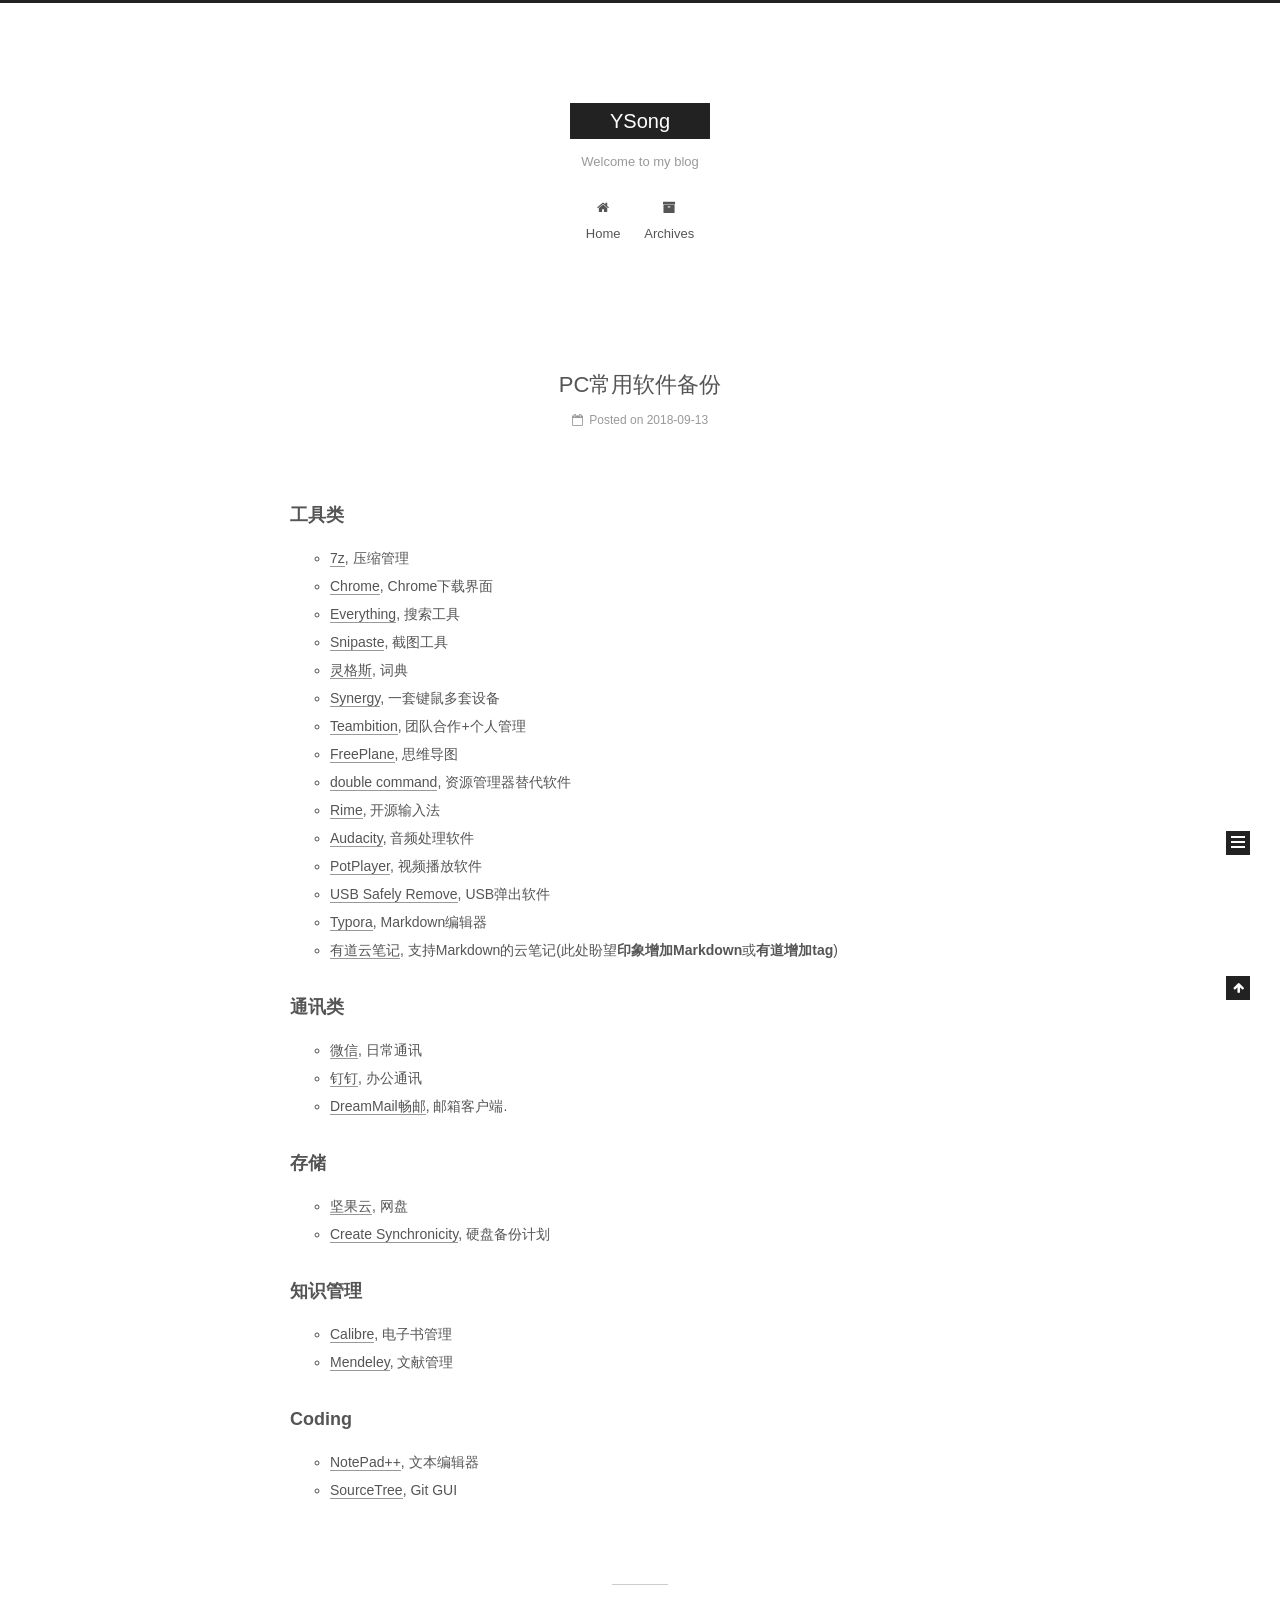
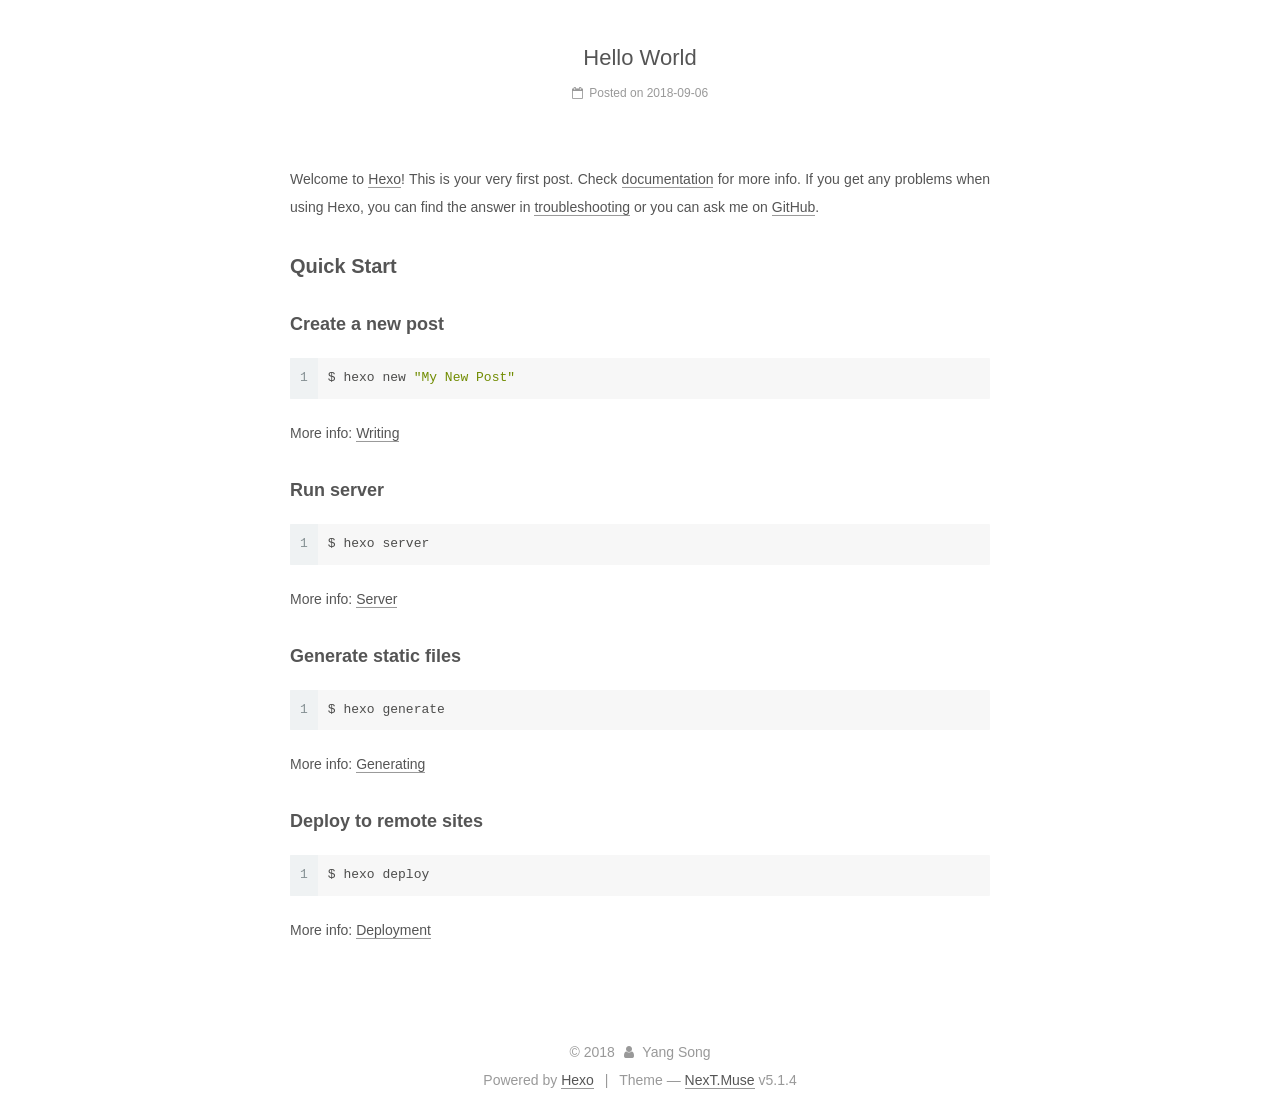
==== commit 9f65830e: "Site updated: 2018-09-13 16:56:40" ====
--- a/index.html
+++ b/index.html
@@ -251,7 +251,7 @@
         
           <h1 class="post-title" itemprop="name headline">
                 
-                <a class="post-title-link" href="/2018/09/13/PC常用软件备份/" itemprop="url">Hello World</a></h1>
+                <a class="post-title-link" href="/2018/09/13/PC常用软件备份/" itemprop="url">PC常用软件备份</a></h1>
         
 
         <div class="post-meta">
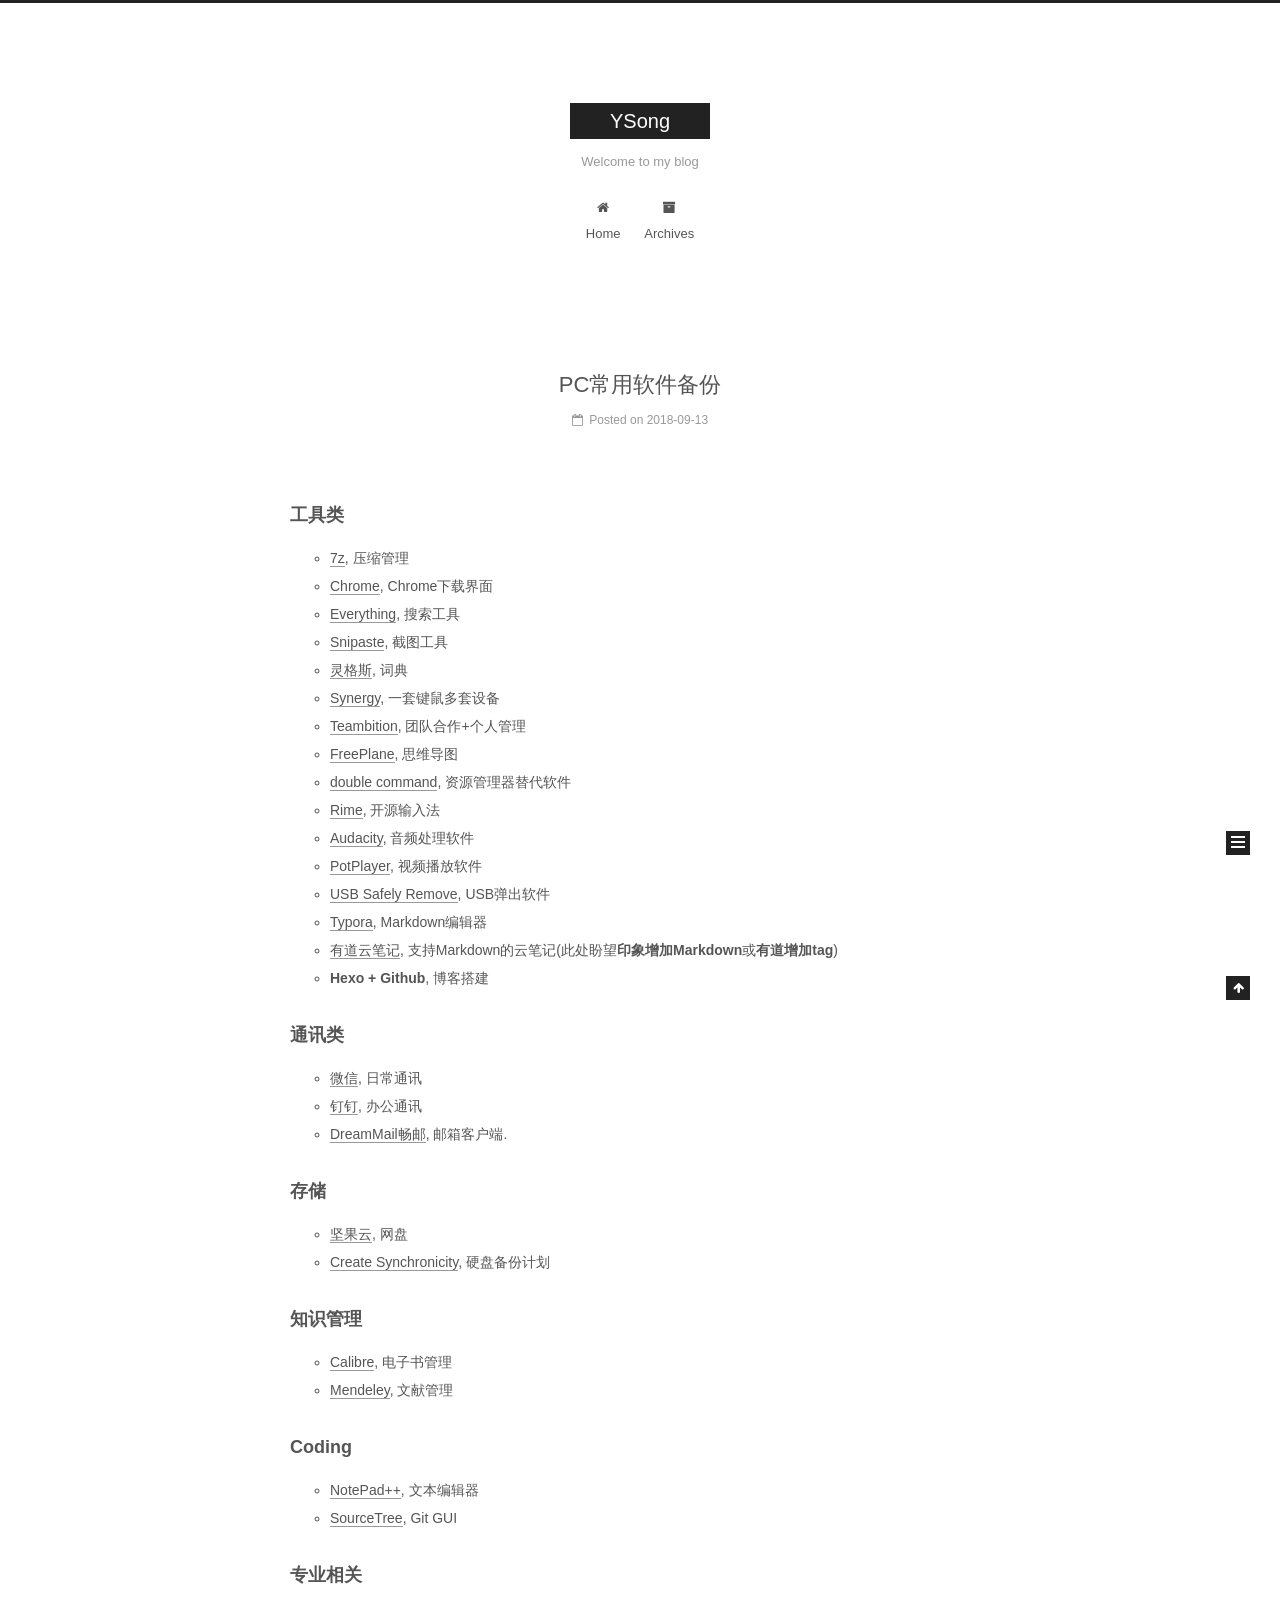
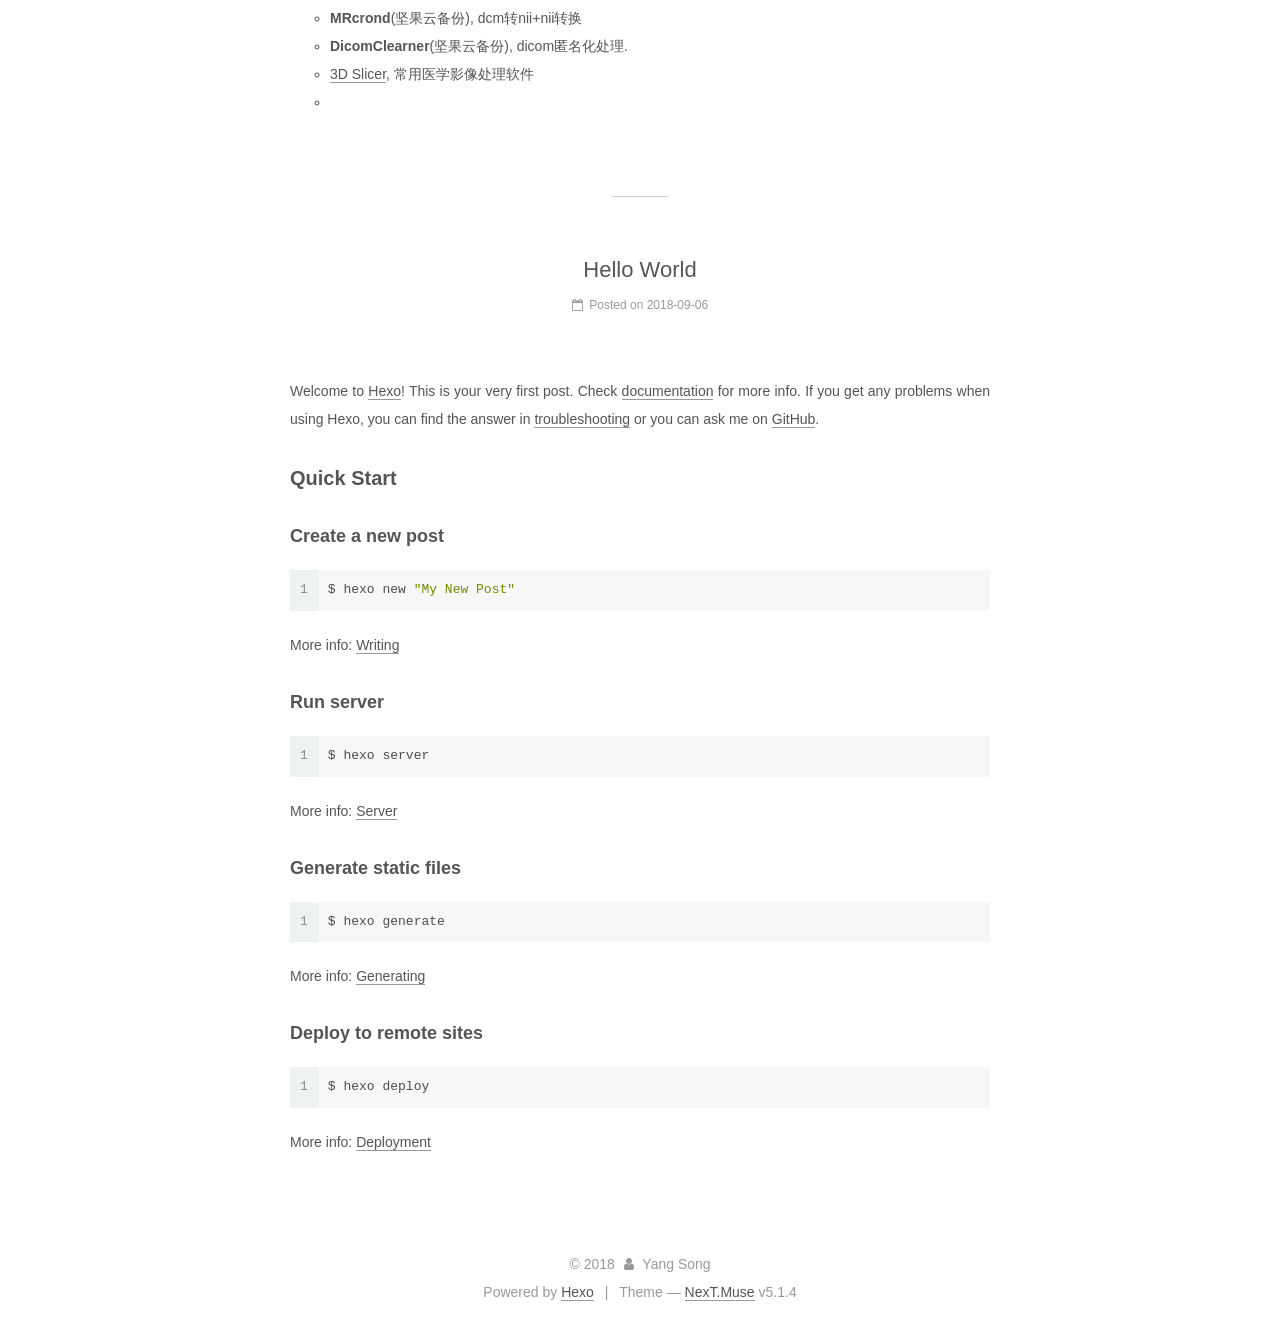
==== commit 9eaa3325: "Site updated: 2018-10-26 11:18:21" ====
--- a/index.html
+++ b/index.html
@@ -319,6 +319,7 @@
 <li><a href="https://safelyremove.com/index.htm" target="_blank" rel="noopener">USB Safely Remove</a>, USB弹出软件</li>
 <li><a href="https://typora.io/" target="_blank" rel="noopener">Typora</a>, Markdown编辑器</li>
 <li><a href="https://note.youdao.com/" target="_blank" rel="noopener">有道云笔记</a>, 支持Markdown的云笔记(此处盼望<strong>印象增加Markdown</strong>或<strong>有道增加tag</strong>)</li>
+<li><strong>Hexo + Github</strong>, 博客搭建</li>
 </ul>
 <h3 id="通讯类"><a href="#通讯类" class="headerlink" title="通讯类"></a>通讯类</h3><ul>
 <li><a href="https://pc.weixin.qq.com/" target="_blank" rel="noopener">微信</a>, 日常通讯</li>
@@ -337,6 +338,12 @@
 <li><a href="https://notepad-plus-plus.org/download/v7.5.8.html" target="_blank" rel="noopener">NotePad++</a>, 文本编辑器</li>
 <li><a href="https://www.sourcetreeapp.com/" target="_blank" rel="noopener">SourceTree</a>, Git GUI</li>
 </ul>
+<h3 id="专业相关"><a href="#专业相关" class="headerlink" title="专业相关"></a>专业相关</h3><ul>
+<li><strong>MRcrond</strong>(坚果云备份), dcm转nii+nii转换</li>
+<li><strong>DicomClearner</strong>(坚果云备份), dicom匿名化处理. </li>
+<li><a href="https://www.slicer.org/" target="_blank" rel="noopener">3D Slicer</a>, 常用医学影像处理软件</li>
+<li></li>
+</ul>
 
           
         
